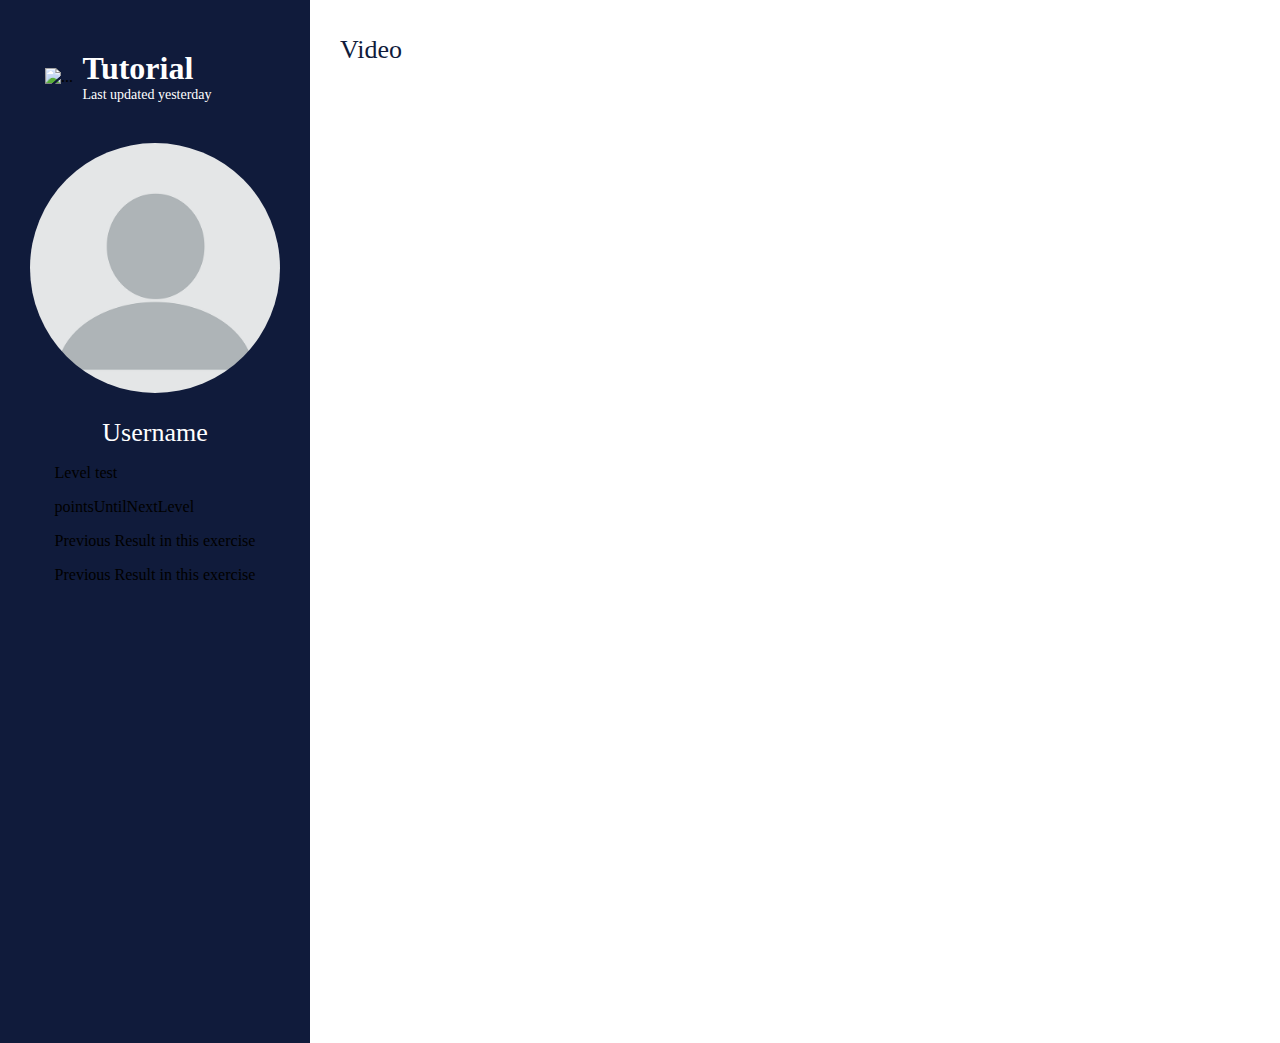
==== html/exercise.html @ d8843e63 "Changes to userModels and exercise start" ====
<!DOCTYPE html>
<html lang="en">

<head>
    <meta charset="UTF-8">
    <meta http-equiv="X-UA-Compatible" content="IE=edge">
    <meta name="viewport" content="width=device-width, initial-scale=1.0">
    <title>SpookyCode</title>
    <script src="https://kit.fontawesome.com/6458138e99.js" crossorigin="anonymous"></script>

</head>

<body>

    <div class="bigContainer">

        <div class="sideBar">

            <div class="titleDiv">
                <img style="width: 15%;height: 15%;" src="../img/Logo.png" alt="...">
                <div style="color: #FFFFFF;">
                    <h1 style="display: flex;align-content: center;align-items: center;font-family: 'AmikoBold';">
                        Tutorial</h1>
                    <p class="timeLastUpdated">Last updated yesterday</p>
                </div>
            </div>
            <div class="profileDiv">

                <div style="display: flex;flex-direction: column;align-content: center;align-items: center;">
                    <img style="border-radius: 50%;width: 250px;height: 250px;" class="profileImg"
                        src="../img/profile.png" alt="...">
                    <p class="userName">Username</p>
                </div>
                <div>



                    <p class="level">Level test</p>
                    <p class="pointsUntilNextLevel">pointsUntilNextLevel</p>
                    <p>Previous Result in this exercise</p>
                    <p class="previousResult">Previous Result in this exercise</p>
                </div>




            </div>
        </div>
        <div class="contentContainer">
            <div class="contentHeader">
                <div class="returnDiv">
                    <i class="fa-solid fa-arrow-left fa-2x" style="margin-left:20px;"></i>
                    <p class="subCategoryReturn">Video</p>

                </div>


            </div>
            <div class="contentBody">


            </div>
        </div>
    </div>







</body>
<link rel="stylesheet" href="../css/exercise.css">
<link rel="stylesheet" href="../css/menu.css">
<script type="module" src="../js/views/exerciseView.js"></script>


</html>
---- css/exercise.css ----
/* amiko-regular - latin */
@font-face {
    font-family: 'AmikoRegular';
    font-style: normal;
    font-weight: 400;
    src: local(''),
        url('../fonts/amiko-v12-latin-regular.woff2') format('woff2'),
        /* Chrome 26+, Opera 23+, Firefox 39+ */
        url('../fonts/amiko-v12-latin-regular.woff') format('woff');
    /* Chrome 6+, Firefox 3.6+, IE 9+, Safari 5.1+ */
}

/* amiko-600 - latin */
@font-face {
    font-family: 'AmikoSemiBold';
    font-style: normal;
    font-weight: 600;
    src: local(''),
        url('../fonts/amiko-v12-latin-600.woff2') format('woff2'),
        /* Chrome 26+, Opera 23+, Firefox 39+ */
        url('../fonts/amiko-v12-latin-600.woff') format('woff');
    /* Chrome 6+, Firefox 3.6+, IE 9+, Safari 5.1+ */
}

/* amiko-700 - latin */
@font-face {
    font-family: 'AmikoBold';
    font-style: normal;
    font-weight: 700;
    src: local(''),
        url('../fonts/amiko-v12-latin-700.woff2') format('woff2'),
        /* Chrome 26+, Opera 23+, Firefox 39+ */
        url('../fonts/amiko-v12-latin-700.woff') format('woff');
    /* Chrome 6+, Firefox 3.6+, IE 9+, Safari 5.1+ */
}

.returnDiv {
    display: inline-flex;
    align-items: center;
    cursor: pointer;
}

.subCategoryReturn {
    font-family: "AmikoSemiBold";
    font-size: 26px;
    margin: 0px;
    padding-left: 10px;
    color: #101B3B;
}

.profileDiv {
    display: flex;
    width: 100%;
    height: 100vh;
    overflow-y: auto;
    overflow-x: hidden;
    justify-content: flex-start;
    flex-direction: column;
    align-items: center;

}

.imageContainer {
    width: 100px;
}

.userName {
    font-family: "AmikoSemiBold";
    font-size: 26px;
    margin: 0px;
    color: #ffffff;
    margin-top: 25px;
}
---- css/menu.css ----
/* amiko-regular - latin */
@font-face {
    font-family: 'AmikoRegular';
    font-style: normal;
    font-weight: 400;
    src: local(''),
        url('../fonts/amiko-v12-latin-regular.woff2') format('woff2'),
        /* Chrome 26+, Opera 23+, Firefox 39+ */
        url('../fonts/amiko-v12-latin-regular.woff') format('woff');
    /* Chrome 6+, Firefox 3.6+, IE 9+, Safari 5.1+ */
}

/* amiko-600 - latin */
@font-face {
    font-family: 'AmikoSemiBold';
    font-style: normal;
    font-weight: 600;
    src: local(''),
        url('../fonts/amiko-v12-latin-600.woff2') format('woff2'),
        /* Chrome 26+, Opera 23+, Firefox 39+ */
        url('../fonts/amiko-v12-latin-600.woff') format('woff');
    /* Chrome 6+, Firefox 3.6+, IE 9+, Safari 5.1+ */
}

/* amiko-700 - latin */
@font-face {
    font-family: 'AmikoBold';
    font-style: normal;
    font-weight: 700;
    src: local(''),
        url('../fonts/amiko-v12-latin-700.woff2') format('woff2'),
        /* Chrome 26+, Opera 23+, Firefox 39+ */
        url('../fonts/amiko-v12-latin-700.woff') format('woff');
    /* Chrome 6+, Firefox 3.6+, IE 9+, Safari 5.1+ */
}

body {
    margin: 0px;
    min-height: 100vh;
    overflow: hidden;
}

h1 {
    margin: 0px;
}


.bigContainer {
    display: inline-flex;
    width: 100%;
    height: 100%;
    min-height: 100vh;
}

.sideBar {
    position: inherit;
    background-color: #101b3b;
    min-height: 100vh;
    width: 20%;
    padding-top: 50px;
    padding-left: 30px;
    padding-right: 30px;
}

.contentContainer {
    min-height: 100vh;
    width: 80%;
    overflow-y: auto;
    height: 100vh;
}

.titleDiv {
    display: inline-flex;
    align-items: center;
    width: 100%;
    padding-left: 15px;
    margin-bottom: 40px;
}

.timeLastUpdated {
    margin: 0px;
    font-family: 'AmikoRegular';
    font-size: 14px;
}

.searchDiv {
    height: 60px;
    align-content: center;
    justify-content: start;
    align-items: center;
    justify-items: start;
    margin-bottom: 40px;
}

.searchInput {
    height: 35px;
    background-color: #2D3653;
    border: none;
    color: #ffffff;
    font-family: 'AmikoRegular';
    font-size: 12px;
    width: calc(100% - 13px);
    padding-left: 5px;
    padding-right: 5px;
}


.searchInput:focus-visible {
    outline: white 1.5px solid;
}

.categoriesDiv {
    width: 100%;
    height: 100vh;
    overflow-y: auto;
    overflow-x: hidden;
    padding-left: 15px;
}

.levelNeeded {
    color: #ffffff;
    font-family: "AmikoRegular";
    font-size: 25px;
    margin: 0px;
}

.subCategoryNotSelected {
    color: #A5AFCD;
    font-family: "AmikoRegular";
    padding-left: 25px;
}

.subCategorySelected {
    color: #ffffff;
    font-family: "AmikoSemiBold";
    padding-left: 25px;
}

.categoryNotSelected {
    color: #A5AFCD;
    font-family: "AmikoRegular";
    padding-left: 10px;
}

.categorySelected {
    color: #ffffff;
    font-family: "AmikoSemiBold";
    padding-left: 10px;
}

.contentHeader {
    width: 100%;
    height: 100px;
    display: flex;
    align-items: center;
    justify-content: space-between;
    z-index: 1;
    position: sticky;
    top: 0;
    background-color: #ffffff;
}

.subCategoryTitle {
    font-family: "AmikoSemiBold";
    font-size: 36px;
    margin: 0px;
    color: #101B3B;
    margin-left: 50px;
}

.subCategoryExercise {
    font-family: "AmikoSemiBold";
    font-size: 26px;
    margin: 0px;
    padding-right: 10px;
    color: #101B3B;
}

.exerciseDiv {
    display: inline-flex;
    align-items: center;
    cursor: pointer;
}

.contentBody {
    overflow-y: auto;
    height: fit-content;
    display: flex;
    justify-content: center;
}
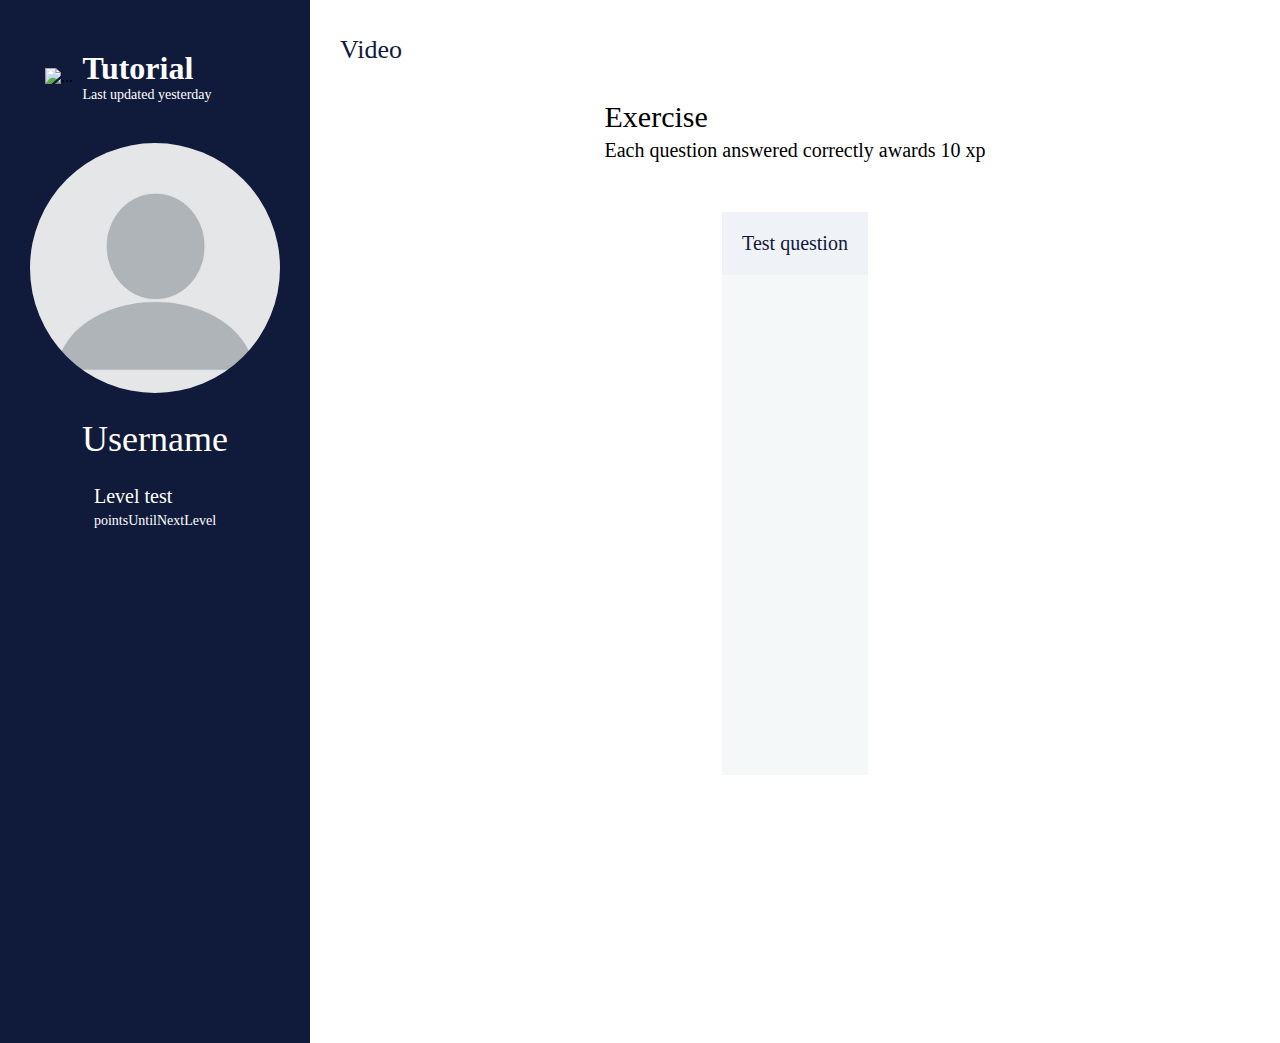
==== commit bb4f17f1: "Xp leveling modal" ====
--- a/html/exercise.html
+++ b/html/exercise.html
@@ -32,17 +32,10 @@
                     <p class="userName">Username</p>
                 </div>
                 <div>
-
-
-
                     <p class="level">Level test</p>
                     <p class="pointsUntilNextLevel">pointsUntilNextLevel</p>
-                    <p>Previous Result in this exercise</p>
-                    <p class="previousResult">Previous Result in this exercise</p>
+                    <p class="previousResult"></p>
                 </div>
-
-
-
 
             </div>
         </div>
@@ -51,14 +44,82 @@
                 <div class="returnDiv">
                     <i class="fa-solid fa-arrow-left fa-2x" style="margin-left:20px;"></i>
                     <p class="subCategoryReturn">Video</p>
-
                 </div>
 
 
             </div>
             <div class="contentBody">
+                <div class="exerciseDiv">
+                    <div class="exerciseHeader">
+                        <p class="exerciseTitle">Exercise</p>
+                        <p class="pointsPerQuestion">Each question answered correctly awards 10 xp</p>
+                    </div>
+                    <div class="questionDiv">
+                        <div class="questionHeader">
+                            <p class="question">Test question</p>
+                        </div>
+                        <div class="questionBody">
+                            <form class="multipleQuestionForm"
+                                style="width: 100%;display: flex;flex-direction: column;align-items: center;justify-content: space-between;height: 100%;">
+                                <div class="questionAnswersDiv1"
+                                    style="width: 100%;display: inline-flex;justify-content: space-evenly;margin-top: 70px;">
+                                    <div style="display: inline-flex;align-items: center;">
+                                        <input type="radio" class="inputRadio" name="answer" value="1" required>
+                                        <p class="answer">Answer 1</p>
+                                    </div>
+                                    <div style="display: inline-flex;align-items: center;">
+                                        <input type="radio" class="inputRadio" name="answer" value="2">
+                                        <p class="answer">Answer 2</p>
+                                    </div>
+                                </div>
+                                <div class="questionAnswersDiv2"
+                                    style="width: 100%;display: inline-flex;justify-content: space-evenly;">
+                                    <div style="display: inline-flex;align-items: center;">
+                                        <input type="radio" class="inputRadio" name="answer" value="3">
+                                        <p class="answer">Answer 3</p>
+                                    </div>
+                                    <div style="display: inline-flex;align-items: center;">
+                                        <input type="radio" class="inputRadio" name="answer" value="4">
+                                        <p class="answer">Answer 4</p>
+                                    </div>
+                                </div>
 
+                                <div class="actionDiv">
+                                    <button type="button" class="submit">Next Question</button>
+                                    <p class="progress">0/0</p>
+                                </div>
+                            </form>
+                            <div class="codeEditor">
+                                <div class="editor">
+                                    <div class="code">
+                                        <div class="htmlCode">
+                                            <textarea class="htmlCodeInner" name="html" id="codeInner" cols="30"
+                                                rows="7" placeholder="Insert your Html code here"></textarea>
+                                        </div>
+                                        <div class="CSSCode">
+                                            <textarea class="cssCodeInner" name="css" id="codeInner" cols="30" rows="7"
+                                                placeholder="Insert your css code here"></textarea>
+                                        </div>
+                                        <div class="jsCode">
+                                            <textarea class="jsCodeInner" name="js" id="codeInner" cols="30" rows="7"
+                                                placeholder="Insert your javascript code here"></textarea>
+                                        </div>
+                                    </div>
+                                    <div class="preview">
+                                        <iframe id="previewWindow"></iframe>
+                                    </div>
 
+                                </div>
+                                <div style="display: flex;flex-direction: column;align-items: center;">
+                                    <button type="button" class="submitCodeEditor">Next Question</button>
+                                    <p class="progress">0/0</p>
+                                </div>
+                            </div>
+
+                        </div>
+                    </div>
+
+                </div>
             </div>
         </div>
     </div>
--- a/css/exercise.css
+++ b/css/exercise.css
@@ -66,8 +66,215 @@
 
 .userName {
     font-family: "AmikoSemiBold";
-    font-size: 26px;
+    font-size: 36px;    
     margin: 0px;
     color: #ffffff;
     margin-top: 25px;
+}
+
+.level {
+    font-family: "AmikoRegular";
+    font-size: 20px;
+    margin: 0px;
+    color: #ffffff;
+    margin-top: 25px;
+}
+
+.pointsUntilNextLevel {
+    font-family: "AmikoRegular";
+    font-size: 14px;
+    margin: 0px;
+    color: #ffffff;
+    margin-top: 5px;
+
+}
+
+.previousResult {
+    font-family: "AmikoRegular";
+    font-size: 16px;
+    margin: 0px;
+    color: #ffffff;
+    margin-top: 25px;
+}
+
+.exerciseDiv {
+    display: inline-flex;
+    cursor: pointer;
+    flex-direction: column;
+    width: 80%;
+}
+
+.exerciseHeader {
+    display: flex;
+    flex-direction: column;
+    align-items: flex-start;
+}
+
+.questionDiv {
+    display: flex;
+    flex-direction: column;
+    align-items: center;
+    margin-top: 50px;
+    background-color: #f5f8f8;
+}
+
+.questionHeader {
+    width: -webkit-fill-available;
+    background-color: #EFF2F7;
+    color: #101B3B;
+    font-family: "AmikoSemiBold";
+    font-size: 20px;
+    padding: 20px;
+    display: flex;
+    justify-content: center;
+}
+
+.question {
+    margin: 0;
+}
+
+.exerciseTitle {
+    font-family: "AmikoBold";
+    font-size: 30px;
+    margin: 0;
+}
+
+.pointsPerQuestion {
+    font-family: "AmikoRegular";
+    font-size: 20px;
+    margin: 0;
+    margin-top: 5px;
+}
+
+.questionBody {
+    width: 100%;
+    min-height: 500px;
+}
+
+.answer {
+    font-family: "AmikoRegular";
+    font-size: 20px;
+    padding-left: 10px;
+    cursor: default;
+}
+
+.inputRadio {
+    margin-top: 0;
+    position: relative;
+    top: -1px;
+    cursor: pointer;
+}
+
+.actionDiv {
+    font-family: "AmikoRegular";
+    font-size: 14px;
+    color: #101B3B;
+    display: flex;
+    flex-direction: column;
+    align-items: center;
+}
+
+.submit {
+    height: 30px;
+    background-color: #101B3B;
+    color: #ffffff;
+    width: 120px;
+    font-size: 16px;
+    border: none;
+    cursor: pointer;
+}
+
+.submit:focus-visible {
+    outline: none;
+}
+
+.multipleQuestionForm {
+    display: none !important;
+}
+
+.multipleQuestionForm.visible {
+    display: flex !important;
+}
+
+
+
+#runButton {
+    height: 30px;
+    background-color: #101B3B;
+    color: #ffffff;
+    width: 80px;
+    font-size: 16px;
+    border: none;
+}
+
+#runButton:focus-visible {
+    outline: none;
+}
+
+.editor {
+    width: 100%;
+    height: calc(100% + 50px);
+    display: flex;
+}
+
+.editor .code {
+    width: 500px;
+}
+
+.editor .code>div {
+    width: 100%;
+    height: 98%;
+    height: -webkit-fill-available;
+}
+
+.editor .preview {
+    width: 100%;
+    margin-left: 25px;
+
+}
+
+.editor .preview iframe {
+    width: -webkit-fill-available;
+    height: 100%;
+    border: none;
+}
+
+#codeInner {
+    resize: none;
+    border-color: #101B3B;
+    font-family: "AmikoRegular";
+    font-size: 18px;
+    width: 100%;
+}
+
+.codeEditor {
+    display: none !important;
+    height: -webkit-fill-available;
+
+}
+
+.codeEditor.visible {
+    display: flex !important;
+    height: -webkit-fill-available;
+    flex-direction: column;
+}
+
+.submitCodeEditor {
+    height: 30px;
+    background-color: #101B3B;
+    color: #ffffff;
+    width: 120px;
+    font-size: 16px;
+    border: none;
+    cursor: pointer;
+}
+
+.submitCodeEditor:focus-visible {
+    outline: none;
+}
+
+.progress{
+    border-color: #101B3B;
+    font-family: "AmikoRegular";
+    font-size: 14px;
 }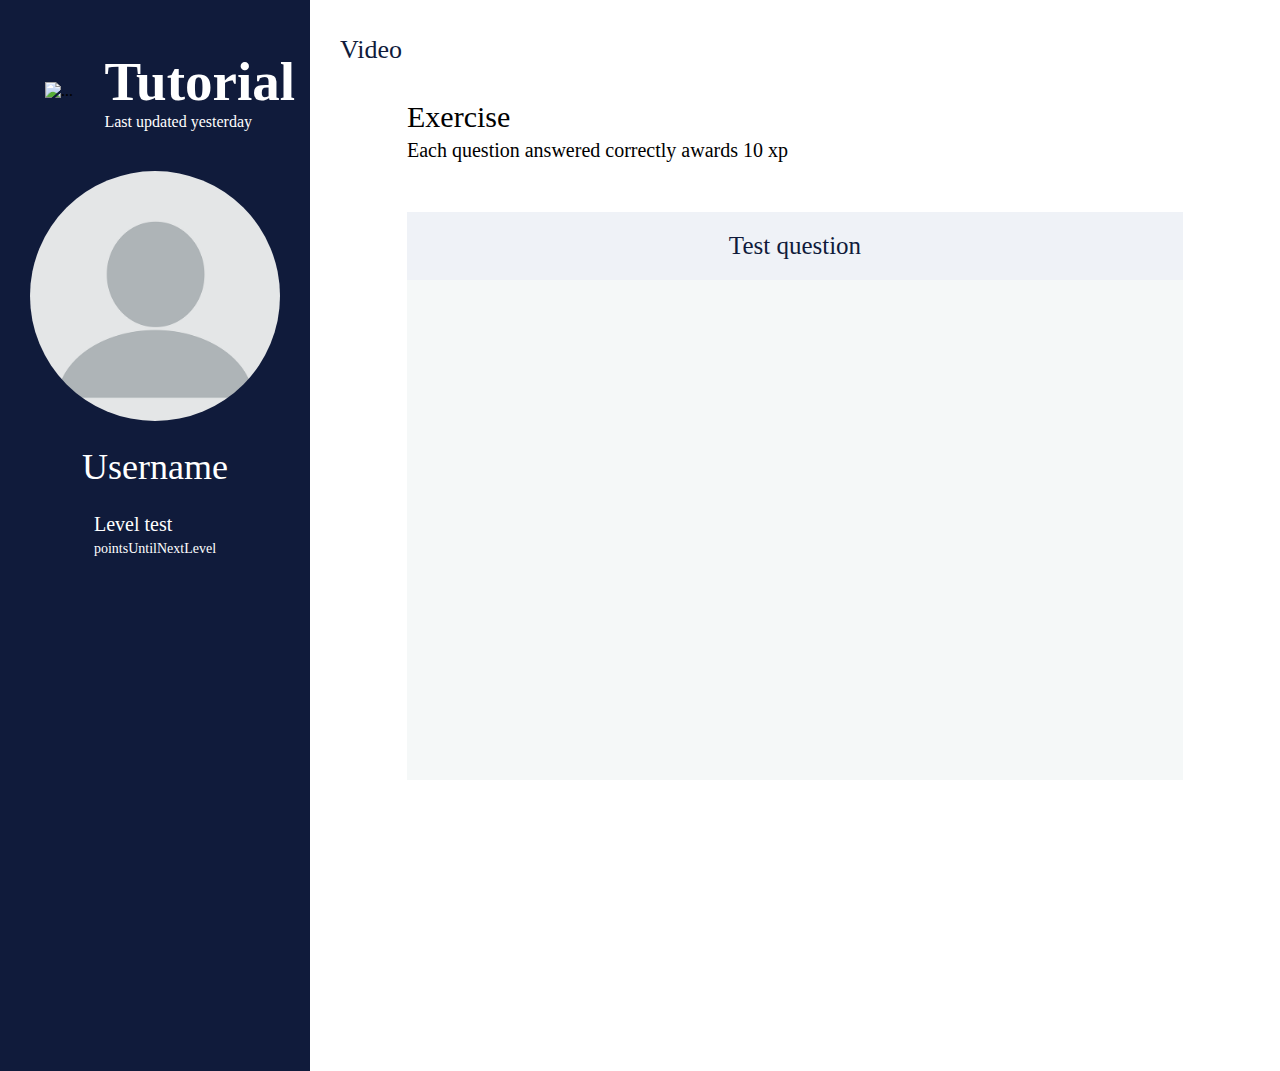
==== commit 1e37925e: "Changes to menu and design changes" ====
--- a/html/exercise.html
+++ b/html/exercise.html
@@ -17,15 +17,14 @@
         <div class="sideBar">
 
             <div class="titleDiv">
-                <img style="width: 15%;height: 15%;" src="../img/Logo.png" alt="...">
+                <img style="width: 25%;height: 25%;" src="../img/Logo.png" alt="...">
                 <div style="color: #FFFFFF;">
-                    <h1 style="display: flex;align-content: center;align-items: center;font-family: 'AmikoBold';">
+                    <h1 style="display: flex;align-content: center;align-items: center;font-family: 'AmikoBold';font-size: 55px;">
                         Tutorial</h1>
                     <p class="timeLastUpdated">Last updated yesterday</p>
                 </div>
             </div>
             <div class="profileDiv">
-
                 <div style="display: flex;flex-direction: column;align-content: center;align-items: center;">
                     <img style="border-radius: 50%;width: 250px;height: 250px;" class="profileImg"
                         src="../img/profile.png" alt="...">
@@ -36,7 +35,6 @@
                     <p class="pointsUntilNextLevel">pointsUntilNextLevel</p>
                     <p class="previousResult"></p>
                 </div>
-
             </div>
         </div>
         <div class="contentContainer">
@@ -94,14 +92,14 @@
                                     <div class="code">
                                         <div class="htmlCode">
                                             <textarea class="htmlCodeInner" name="html" id="codeInner" cols="30"
-                                                rows="7" placeholder="Insert your Html code here"></textarea>
+                                                rows="6" placeholder="Insert your Html code here"></textarea>
                                         </div>
                                         <div class="CSSCode">
-                                            <textarea class="cssCodeInner" name="css" id="codeInner" cols="30" rows="7"
+                                            <textarea class="cssCodeInner" name="css" id="codeInner" cols="30" rows="6"
                                                 placeholder="Insert your css code here"></textarea>
                                         </div>
                                         <div class="jsCode">
-                                            <textarea class="jsCodeInner" name="js" id="codeInner" cols="30" rows="7"
+                                            <textarea class="jsCodeInner" name="js" id="codeInner" cols="30" rows="6"
                                                 placeholder="Insert your javascript code here"></textarea>
                                         </div>
                                     </div>
--- a/css/exercise.css
+++ b/css/exercise.css
@@ -91,7 +91,7 @@
 
 .previousResult {
     font-family: "AmikoRegular";
-    font-size: 16px;
+    font-size: 20px;
     margin: 0px;
     color: #ffffff;
     margin-top: 25px;
@@ -123,7 +123,7 @@
     background-color: #EFF2F7;
     color: #101B3B;
     font-family: "AmikoSemiBold";
-    font-size: 20px;
+    font-size: 25px;
     padding: 20px;
     display: flex;
     justify-content: center;
@@ -153,7 +153,7 @@
 
 .answer {
     font-family: "AmikoRegular";
-    font-size: 20px;
+    font-size: 25px;
     padding-left: 10px;
     cursor: default;
 }
@@ -175,11 +175,11 @@
 }
 
 .submit {
-    height: 30px;
+    height: 40px;
     background-color: #101B3B;
     color: #ffffff;
-    width: 120px;
-    font-size: 16px;
+    width: 140px;
+    font-size: 20px;
     border: none;
     cursor: pointer;
 }
@@ -198,18 +198,7 @@
 
 
 
-#runButton {
-    height: 30px;
-    background-color: #101B3B;
-    color: #ffffff;
-    width: 80px;
-    font-size: 16px;
-    border: none;
-}
-
-#runButton:focus-visible {
-    outline: none;
-}
+
 
 .editor {
     width: 100%;
@@ -260,11 +249,11 @@
 }
 
 .submitCodeEditor {
-    height: 30px;
+    height: 40px;
     background-color: #101B3B;
     color: #ffffff;
-    width: 120px;
-    font-size: 16px;
+    width: 140px;
+    font-size: 20px;
     border: none;
     cursor: pointer;
 }
@@ -276,5 +265,5 @@
 .progress{
     border-color: #101B3B;
     font-family: "AmikoRegular";
-    font-size: 14px;
+    font-size: 16px
 }--- a/css/menu.css
+++ b/css/menu.css
@@ -80,7 +80,7 @@
 .timeLastUpdated {
     margin: 0px;
     font-family: 'AmikoRegular';
-    font-size: 14px;
+    font-size: 16px;
 }
 
 .searchDiv {
@@ -176,7 +176,7 @@
     color: #101B3B;
 }
 
-.exerciseDiv {
+.exerciseDivLink {
     display: inline-flex;
     align-items: center;
     cursor: pointer;
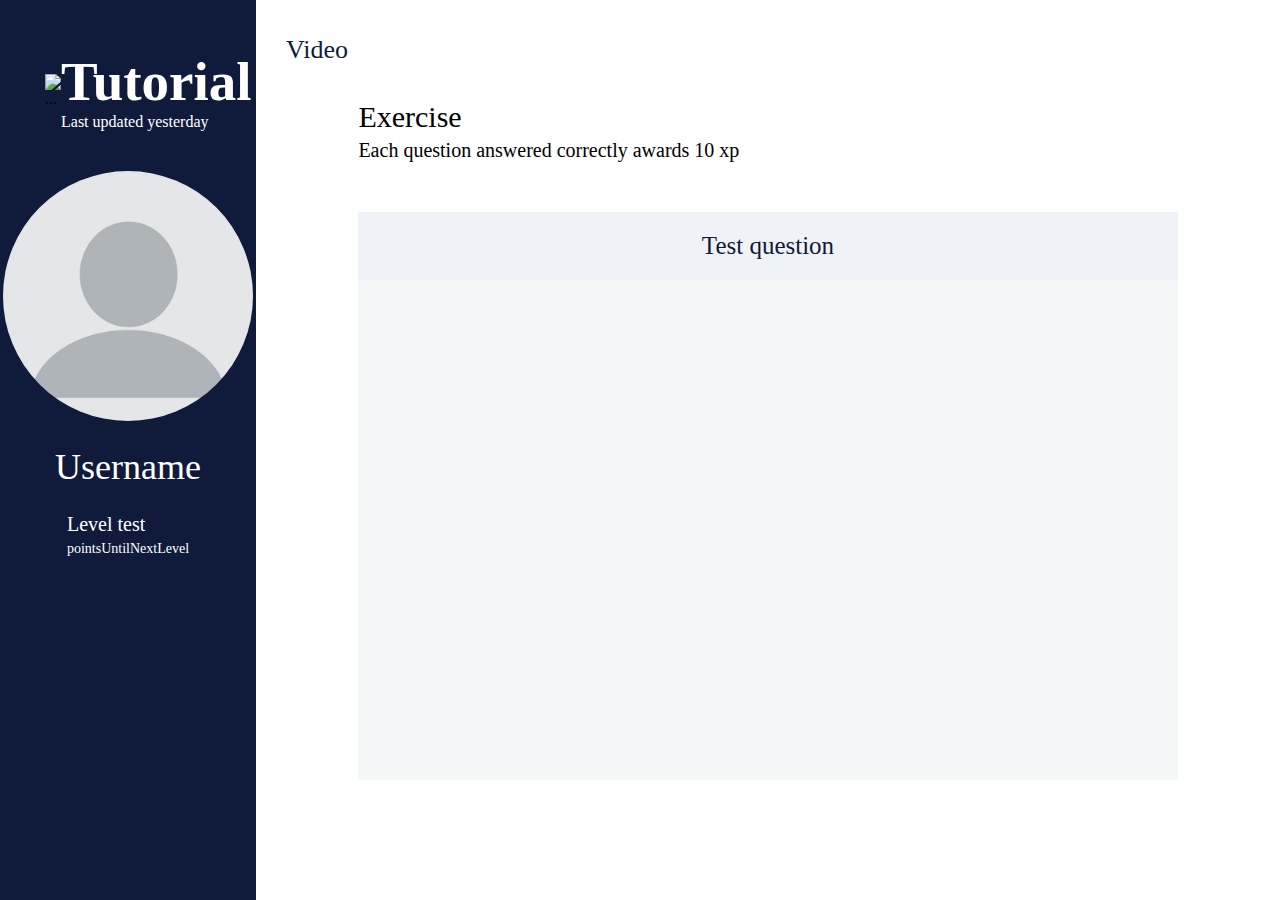
==== commit 566094ce: "Fixes to views" ====
--- a/html/exercise.html
+++ b/html/exercise.html
@@ -13,27 +13,30 @@
 <body>
 
     <div class="bigContainer">
+        <div class="sideBarOuter" style="width: 20%;background-color: #101b3b;height: auto;">
 
-        <div class="sideBar">
+            <div class="sideBar">
 
-            <div class="titleDiv">
-                <img style="width: 25%;height: 25%;" src="../img/Logo.png" alt="...">
-                <div style="color: #FFFFFF;">
-                    <h1 style="display: flex;align-content: center;align-items: center;font-family: 'AmikoBold';font-size: 55px;">
-                        Tutorial</h1>
-                    <p class="timeLastUpdated">Last updated yesterday</p>
+                <div class="titleDiv">
+                    <img style="width: 25%;height: 25%;" src="../img/Logo.png" alt="...">
+                    <div style="color: #FFFFFF;">
+                        <h1
+                            style="display: flex;align-content: center;align-items: center;font-family: 'AmikoBold';font-size: 55px;">
+                            Tutorial</h1>
+                        <p class="timeLastUpdated">Last updated yesterday</p>
+                    </div>
                 </div>
-            </div>
-            <div class="profileDiv">
-                <div style="display: flex;flex-direction: column;align-content: center;align-items: center;">
-                    <img style="border-radius: 50%;width: 250px;height: 250px;" class="profileImg"
-                        src="../img/profile.png" alt="...">
-                    <p class="userName">Username</p>
-                </div>
-                <div>
-                    <p class="level">Level test</p>
-                    <p class="pointsUntilNextLevel">pointsUntilNextLevel</p>
-                    <p class="previousResult"></p>
+                <div class="profileDivExercice">
+                    <div style="display: flex;flex-direction: column;align-content: center;align-items: center;">
+                        <img style="border-radius: 50%;width: 250px;height: 250px;" class="profileImg"
+                            src="../img/profile.png" alt="...">
+                        <p class="userName">Username</p>
+                    </div>
+                    <div>
+                        <p class="level">Level test</p>
+                        <p class="pointsUntilNextLevel">pointsUntilNextLevel</p>
+                        <p class="previousResult"></p>
+                    </div>
                 </div>
             </div>
         </div>
--- a/css/menu.css
+++ b/css/menu.css
@@ -49,14 +49,12 @@
     display: inline-flex;
     width: 100%;
     height: 100%;
-    min-height: 100vh;
 }
 
 .sideBar {
     position: inherit;
     background-color: #101b3b;
-    min-height: 100vh;
-    width: 20%;
+    height: 85%;
     padding-top: 50px;
     padding-left: 30px;
     padding-right: 30px;
@@ -89,7 +87,7 @@
     justify-content: start;
     align-items: center;
     justify-items: start;
-    margin-bottom: 40px;
+    margin-bottom: 25px;
 }
 
 .searchInput {
@@ -111,10 +109,11 @@
 
 .categoriesDiv {
     width: 100%;
-    height: 100vh;
+    height: 600px;
     overflow-y: auto;
     overflow-x: hidden;
     padding-left: 15px;
+    margin-top: 25px;
 }
 
 .levelNeeded {
@@ -187,4 +186,46 @@
     height: fit-content;
     display: flex;
     justify-content: center;
+}
+
+.profileDiv {
+    height: 10%;
+    width: 100%;
+    margin-bottom: 5px;
+    display: inline-flex;
+    align-content: center;
+    align-items: center;
+}
+
+.profileDivExercice {
+    width: 100%;
+    margin-bottom: 5px;
+    display: inline-flex;
+    align-content: center;
+    align-items: center;
+    flex-direction: column;
+}
+
+
+.profileImg {
+    width: 50px;
+    height: 50px;
+    border-radius: 50px;
+
+}
+
+.username {
+    margin: 0;
+    font-family: "AmikoSemiBold";
+    font-size: 16px;
+    color: #ffffff;
+    margin-left: 25px;
+}
+
+.levelProfile {
+    margin: 0;
+    font-family: "AmikoSemiBold";
+    font-size: 14px;
+    color: #ffffff;
+    margin-left: 25px;
 }